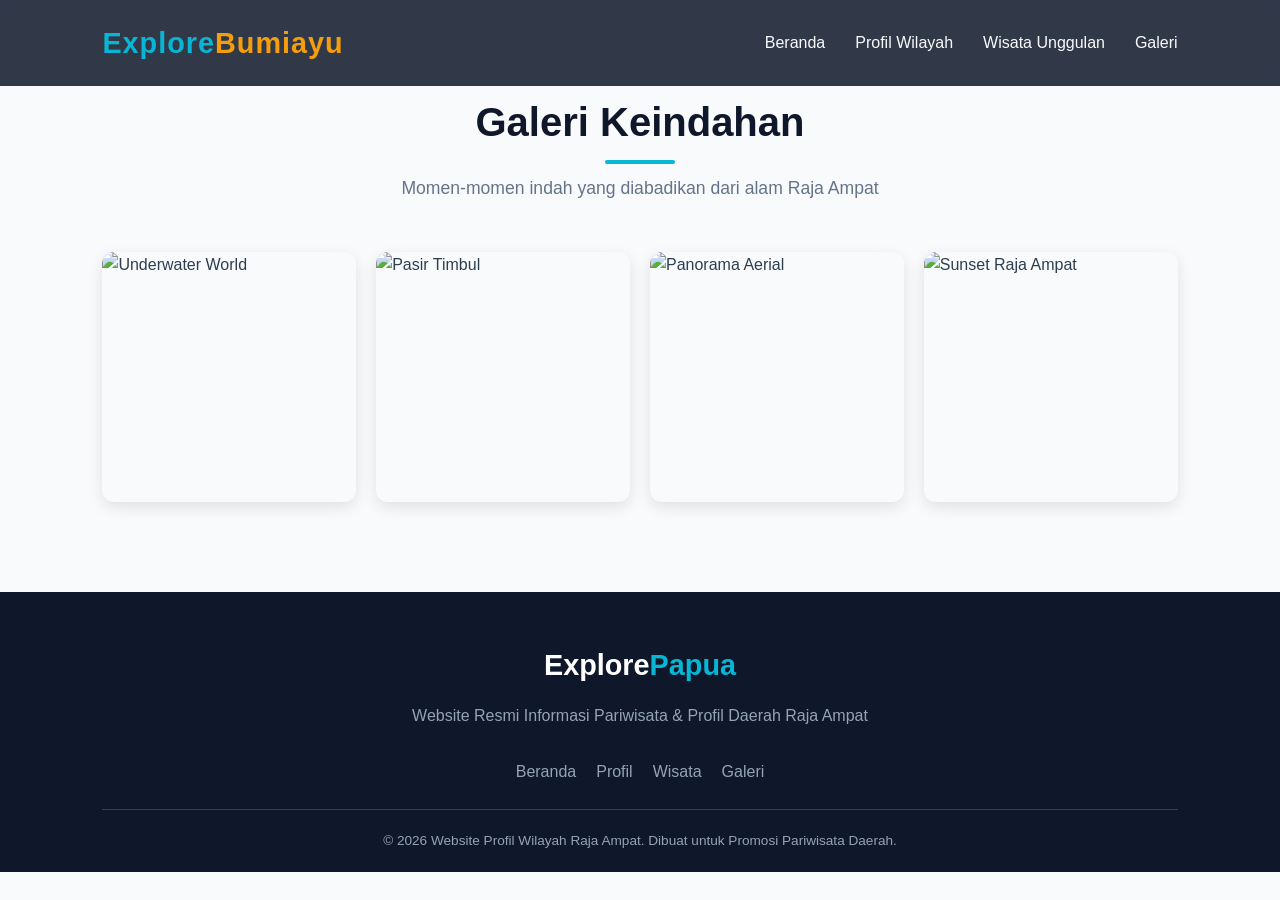
==== galeri.html @ 5a4b557e "Create galeri.html" ====
<!DOCTYPE html>
<html lang="id">
<head>
    <meta charset="UTF-8">
    <meta name="viewport" content="width=device-width, initial-scale=1.0">
    <title>Pesona Alam & Wisata - Bumiayu</title>
    <link rel="stylesheet" href="style.css">
</head>
<body>

    <!-- NAVIGASI -->
    <nav class="navbar">
        <div class="logo">Explore<span>Bumiayu</span></div>
        <ul class="nav-links">
            <li><a href="index.html">Beranda</a></li>
            <li><a href="profile.html">Profil Wilayah</a></li>
            <li><a href="wisata.html">Wisata Unggulan</a></li>
            <li><a href="#galeri">Galeri</a></li>
        </ul>
    </nav>

  <!-- GALERI FOTO SECTION -->
    <section id="galeri">
        <div class="section-title">
            <h2>Galeri Keindahan</h2>
            <p>Momen-momen indah yang diabadikan dari alam Raja Ampat</p>
        </div>
        <div class="gallery-grid">
            <div class="gallery-item">
                <img src="https://images.unsplash.com/photo-1544644181-1484b3fdfc62?auto=format&fit=crop&w=600&q=80" alt="Underwater World">
                <div class="gallery-overlay">
                    <h4>Keanekaragaman Bawah Laut</h4>
                </div>
            </div>
            <div class="gallery-item">
                <img src="https://images.unsplash.com/photo-1507525428034-b723cf961d3e?auto=format&fit=crop&w=600&q=80" alt="Pasir Timbul">
                <div class="gallery-overlay">
                    <h4>Pantai Pasir Timbul</h4>
                </div>
            </div>
            <div class="gallery-item">
                <img src="https://images.unsplash.com/photo-1516690561799-46d8f74f9abf?auto=format&fit=crop&w=600&q=80" alt="Panorama Aerial">
                <div class="gallery-overlay">
                    <h4>Pemandangan Udara Karst</h4>
                </div>
            </div>
            <div class="gallery-item">
                <img src="https://images.unsplash.com/photo-1584551246679-0daf3d275d0f?auto=format&fit=crop&w=600&q=80" alt="Sunset Raja Ampat">
                <div class="gallery-overlay">
                    <h4>Matahari Terbenam Senja</h4>
                </div>
            </div>
        </div>
    </section>

    <!-- FOOTER -->
    <footer>
        <div class="footer-content">
            <div class="footer-logo">Explore<span>Papua</span></div>
            <p>Website Resmi Informasi Pariwisata & Profil Daerah Raja Ampat</p>
        </div>
        <ul class="footer-links">
            <li><a href="#beranda">Beranda</a></li>
            <li><a href="#profil">Profil</a></li>
            <li><a href="#wisata">Wisata</a></li>
            <li><a href="#galeri">Galeri</a></li>
        </ul>
        <div class="copyright">
            &copy; 2026 Website Profil Wilayah Raja Ampat. Dibuat untuk Promosi Pariwisata Daerah.
        </div>
    </footer>

</body>
</html>
---- style.css ----
/* --- RESET & GLOBAL STYLES --- */
* {
    margin: 0;
    padding: 0;
    box-sizing: border-box;
}

body {
    font-family: 'Segoe UI', Tahoma, Geneva, Verdana, sans-serif;
    color: #2c3e50;
    background-color: #f8fafc;
    line-height: 1.6;
}

a {
    text-decoration: none;
    color: inherit;
}

/* --- NAVBAR --- */
.navbar {
    position: fixed;
    top: 0;
    left: 0;
    width: 100%;
    display: flex;
    justify-content: space-between;
    align-items: center;
    padding: 20px 8%;
    background: rgba(15, 23, 42, 0.85);
    backdrop-filter: blur(10px);
    z-index: 1000;
    transition: all 0.3s ease;
}

.navbar .logo {
    font-size: 1.8rem;
    font-weight: 700;
    color: #06b6d4;
    letter-spacing: 1px;
}

.navbar .logo span {
    color: #f59e0b;
}

.nav-links {
    display: flex;
    list-style: none;
    gap: 30px;
}

.nav-links a {
    color: #f8fafc;
    font-weight: 500;
    transition: color 0.3s ease;
}

.nav-links a:hover {
    color: #06b6d4;
}

/* --- HERO SECTION --- */
.hero {
    height: 100vh;
    background: linear-gradient(rgba(15, 23, 42, 0.5), rgba(15, 23, 42, 0.7)), 
                url('https://images.unsplash.com/photo-1516690561799-46d8f74f9abf?auto=format&fit=crop&w=1920&q=80') center/cover no-repeat;
    display: flex;
    flex-direction: column;
    justify-content: center;
    align-items: center;
    text-align: center;
    color: #ffffff;
    padding: 0 20px;
}

.hero h1 {
    font-size: 3.5rem;
    font-weight: 800;
    margin-bottom: 20px;
    text-shadow: 2px 4px 10px rgba(0,0,0,0.5);
    letter-spacing: 2px;
}

.hero p {
    font-size: 1.3rem;
    max-width: 650px;
    margin-bottom: 35px;
    color: #e2e8f0;
    text-shadow: 1px 2px 5px rgba(0,0,0,0.5);
}

.btn-primary {
    padding: 14px 32px;
    background: linear-gradient(135deg, #06b6d4, #0284c7);
    color: #ffffff;
    font-size: 1rem;
    font-weight: 600;
    border-radius: 50px;
    box-shadow: 0 10px 20px rgba(6, 182, 212, 0.4);
    transition: all 0.3s ease;
    display: inline-block;
}

.btn-primary:hover {
    transform: translateY(-3px);
    box-shadow: 0 15px 25px rgba(6, 182, 212, 0.6);
    background: linear-gradient(135deg, #0284c7, #0369a1);
}

/* --- SECTIONS COMMON --- */
section {
    padding: 90px 8%;
}

.section-title {
    text-align: center;
    margin-bottom: 50px;
}

.section-title h2 {
    font-size: 2.5rem;
    color: #0f172a;
    position: relative;
    display: inline-block;
    padding-bottom: 10px;
}

.section-title h2::after {
    content: '';
    position: absolute;
    bottom: 0;
    left: 50%;
    transform: translateX(-50%);
    width: 70px;
    height: 4px;
    background: #06b6d4;
    border-radius: 2px;
}

.section-title p {
    color: #64748b;
    margin-top: 10px;
    font-size: 1.1rem;
}

/* --- ABOUT / PROFIL SECTION --- */
.about-container {
    display: grid;
    grid-template-columns: 1fr 1fr;
    gap: 50px;
    align-items: center;
}

.about-img {
    position: relative;
    border-radius: 20px;
    overflow: hidden;
    box-shadow: 0 20px 30px rgba(0,0,0,0.15);
}

.about-img img {
    width: 100%;
    height: 100%;
    object-fit: cover;
    display: block;
    transition: transform 0.5s ease;
}

.about-img:hover img {
    transform: scale(1.05);
}

.about-text h3 {
    font-size: 1.8rem;
    color: #0f172a;
    margin-bottom: 15px;
}

.about-text p {
    color: #475569;
    margin-bottom: 20px;
    text-align: justify;
}

.stats-grid {
    display: grid;
    grid-template-columns: repeat(3, 1fr);
    gap: 20px;
    margin-top: 30px;
}

.stat-card {
    background: #ffffff;
    padding: 20px;
    border-radius: 12px;
    text-align: center;
    box-shadow: 0 4px 15px rgba(0,0,0,0.05);
    border-bottom: 3px solid #06b6d4;
}

.stat-card h4 {
    font-size: 1.8rem;
    color: #0284c7;
}

.stat-card p {
    font-size: 0.9rem;
    color: #64748b;
    margin-bottom: 0;
}

/* --- DESTINASI WISATA SECTION --- */
.destinasi {
    background-color: #f1f5f9;
}

.destinasi-grid {
    display: grid;
    grid-template-columns: repeat(auto-fit, minmax(300px, 1fr));
    gap: 30px;
}

.card {
    background: #ffffff;
    border-radius: 16px;
    overflow: hidden;
    box-shadow: 0 10px 20px rgba(0,0,0,0.05);
    transition: all 0.3s ease;
    display: flex;
    flex-direction: column;
}

.card:hover {
    transform: translateY(-10px);
    box-shadow: 0 20px 30px rgba(0,0,0,0.12);
}

.card-img {
    height: 220px;
    overflow: hidden;
    position: relative;
}

.card-img img {
    width: 100%;
    height: 100%;
    object-fit: cover;
    transition: transform 0.5s ease;
}

.card:hover .card-img img {
    transform: scale(1.1);
}

.card-badge {
    position: absolute;
    top: 15px;
    right: 15px;
    background: rgba(15, 23, 42, 0.7);
    color: #ffffff;
    padding: 5px 12px;
    border-radius: 20px;
    font-size: 0.8rem;
    backdrop-filter: blur(5px);
}

.card-body {
    padding: 25px;
    display: flex;
    flex-direction: column;
    flex-grow: 1;
}

.card-body h3 {
    font-size: 1.3rem;
    margin-bottom: 10px;
    color: #0f172a;
}

.card-body p {
    color: #64748b;
    font-size: 0.95rem;
    margin-bottom: 20px;
    flex-grow: 1;
}

.card-link {
    color: #0284c7;
    font-weight: 600;
    display: inline-flex;
    align-items: center;
    gap: 5px;
    transition: gap 0.3s ease;
}

.card-link:hover {
    gap: 10px;
}

/* --- GALLERY SECTION --- */
.gallery-grid {
    display: grid;
    grid-template-columns: repeat(auto-fit, minmax(250px, 1fr));
    gap: 20px;
}

.gallery-item {
    position: relative;
    border-radius: 12px;
    overflow: hidden;
    height: 250px;
    box-shadow: 0 5px 15px rgba(0,0,0,0.1);
}

.gallery-item img {
    width: 100%;
    height: 100%;
    object-fit: cover;
    transition: transform 0.5s ease;
}

.gallery-overlay {
    position: absolute;
    top: 0;
    left: 0;
    width: 100%;
    height: 100%;
    background: linear-gradient(to top, rgba(15, 23, 42, 0.8), transparent);
    display: flex;
    align-items: flex-end;
    padding: 20px;
    opacity: 0;
    transition: opacity 0.3s ease;
}

.gallery-overlay h4 {
    color: #ffffff;
    font-size: 1.1rem;
}

.gallery-item:hover img {
    transform: scale(1.1);
}

.gallery-item:hover .gallery-overlay {
    opacity: 1;
}

/* --- FOOTER --- */
footer {
    background: #0f172a;
    color: #94a3b8;
    padding: 50px 8% 20px;
    text-align: center;
}

.footer-content {
    margin-bottom: 30px;
}

.footer-logo {
    font-size: 1.8rem;
    font-weight: 700;
    color: #ffffff;
    margin-bottom: 15px;
}

.footer-logo span {
    color: #06b6d4;
}

.footer-links {
    display: flex;
    justify-content: center;
    gap: 20px;
    margin-bottom: 25px;
    list-style: none;
}

.footer-links a {
    color: #94a3b8;
    transition: color 0.3s ease;
}

.footer-links a:hover {
    color: #06b6d4;
}

.copyright {
    border-top: 1px solid #334155;
    padding-top: 20px;
    font-size: 0.85rem;
}

/* --- RESPONSIVE DESIGN --- */
@media (max-width: 768px) {
    .navbar {
        flex-direction: column;
        gap: 15px;
        padding: 15px 5%;
    }

    .hero h1 {
        font-size: 2.3rem;
    }

    .hero p {
        font-size: 1rem;
    }

    .about-container {
        grid-template-columns: 1fr;
    }

    .stats-grid {
        grid-template-columns: 1fr;
    }
    
    section {
        padding: 60px 5%;
    }
}
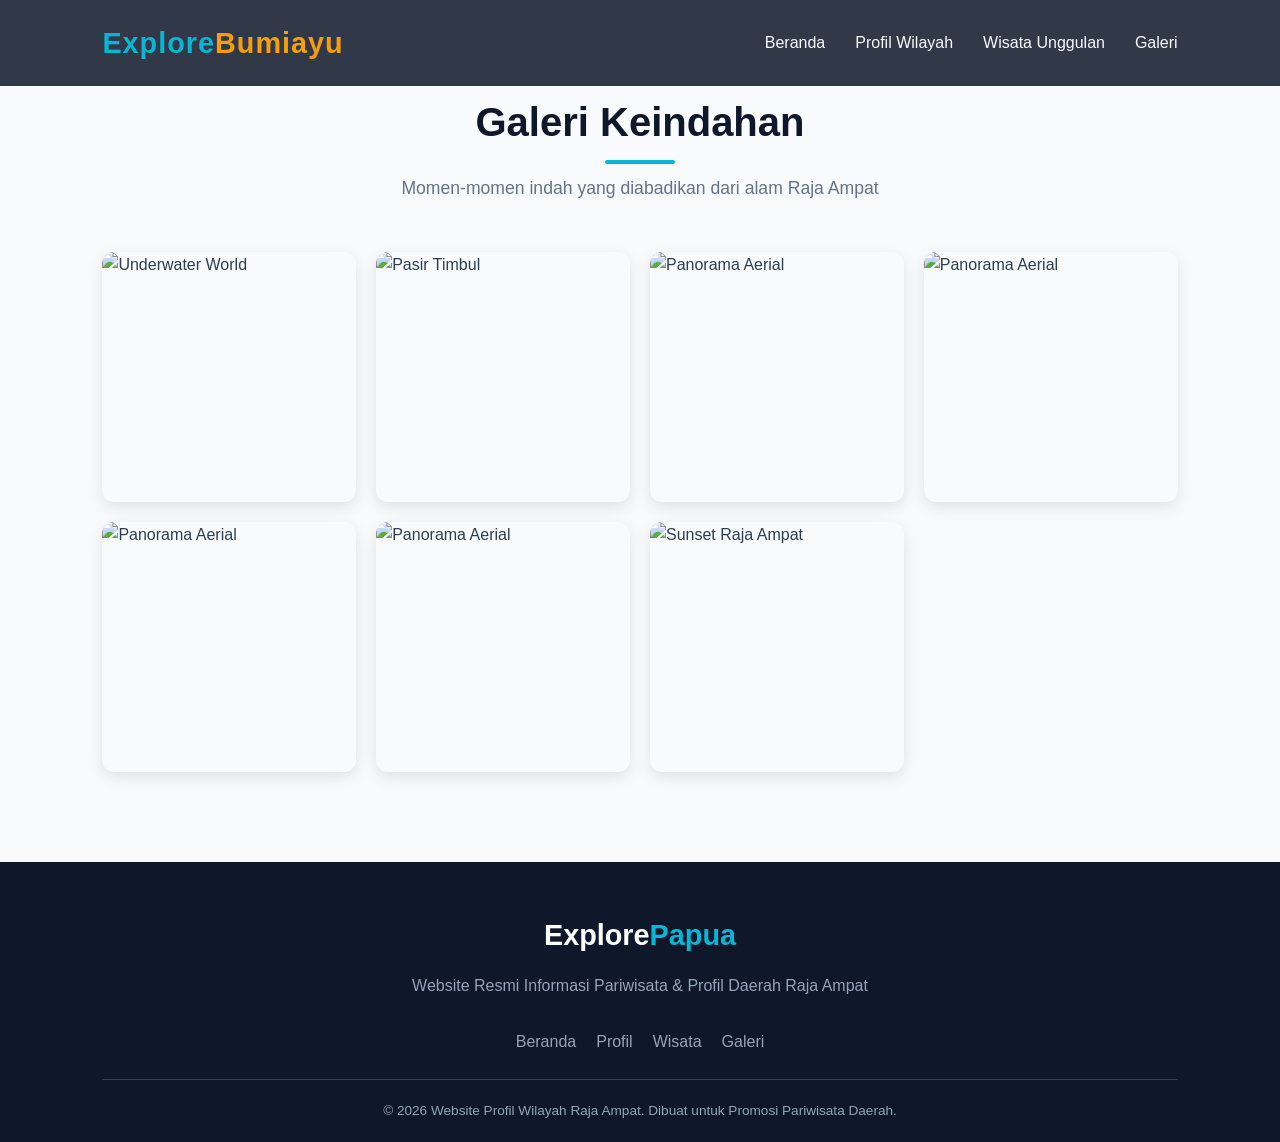
==== commit 0c704ffd: "Update galeri.html" ====
--- a/galeri.html
+++ b/galeri.html
@@ -45,6 +45,24 @@
                 </div>
             </div>
             <div class="gallery-item">
+                <img src="https://images.unsplash.com/photo-1516690561799-46d8f74f9abf?auto=format&fit=crop&w=600&q=80" alt="Panorama Aerial">
+                <div class="gallery-overlay">
+                    <h4>Pemandangan Udara Karst</h4>
+                </div>
+            </div>
+            <div class="gallery-item">
+                <img src="https://images.unsplash.com/photo-1516690561799-46d8f74f9abf?auto=format&fit=crop&w=600&q=80" alt="Panorama Aerial">
+                <div class="gallery-overlay">
+                    <h4>Pemandangan Udara Karst</h4>
+                </div>
+            </div>
+            <div class="gallery-item">
+                <img src="https://images.unsplash.com/photo-1516690561799-46d8f74f9abf?auto=format&fit=crop&w=600&q=80" alt="Panorama Aerial">
+                <div class="gallery-overlay">
+                    <h4>Pemandangan Udara Karst</h4>
+                </div>
+            </div>
+            <div class="gallery-item">
                 <img src="https://images.unsplash.com/photo-1584551246679-0daf3d275d0f?auto=format&fit=crop&w=600&q=80" alt="Sunset Raja Ampat">
                 <div class="gallery-overlay">
                     <h4>Matahari Terbenam Senja</h4>
--- a/style.css
+++ b/style.css
@@ -64,7 +64,7 @@
 .hero {
     height: 100vh;
     background: linear-gradient(rgba(15, 23, 42, 0.5), rgba(15, 23, 42, 0.7)), 
-                url('https://images.unsplash.com/photo-1516690561799-46d8f74f9abf?auto=format&fit=crop&w=1920&q=80') center/cover no-repeat;
+                url('https://share.google/AJbLZiYqFxaox2ajR') center/cover no-repeat;
     display: flex;
     flex-direction: column;
     justify-content: center;
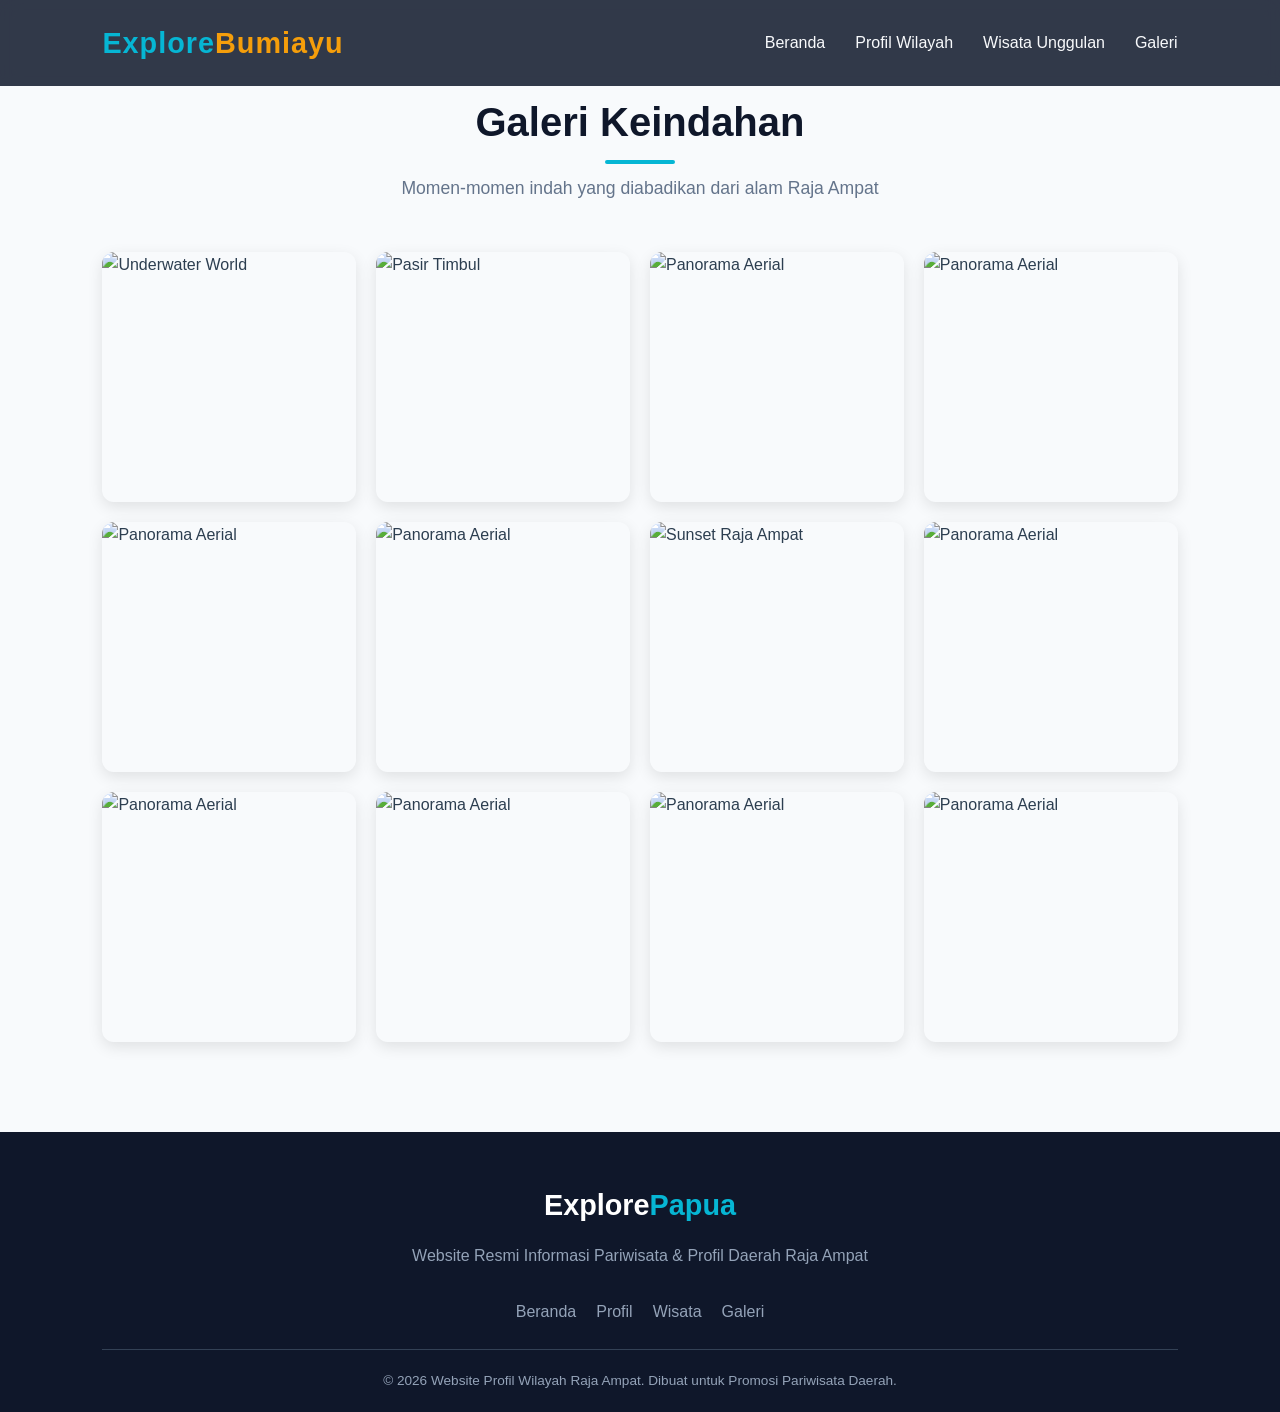
==== commit 0f76b05d: "Update galeri.html" ====
--- a/galeri.html
+++ b/galeri.html
@@ -68,6 +68,36 @@
                     <h4>Matahari Terbenam Senja</h4>
                 </div>
             </div>
+             <div class="gallery-item">
+                <img src="https://images.unsplash.com/photo-1516690561799-46d8f74f9abf?auto=format&fit=crop&w=600&q=80" alt="Panorama Aerial">
+                <div class="gallery-overlay">
+                    <h4>Pemandangan Udara Karst</h4>
+                </div>
+            </div>
+             <div class="gallery-item">
+                <img src="https://images.unsplash.com/photo-1516690561799-46d8f74f9abf?auto=format&fit=crop&w=600&q=80" alt="Panorama Aerial">
+                <div class="gallery-overlay">
+                    <h4>Pemandangan Udara Karst</h4>
+                </div>
+            </div>
+             <div class="gallery-item">
+                <img src="https://images.unsplash.com/photo-1516690561799-46d8f74f9abf?auto=format&fit=crop&w=600&q=80" alt="Panorama Aerial">
+                <div class="gallery-overlay">
+                    <h4>Pemandangan Udara Karst</h4>
+                </div>
+            </div>
+             <div class="gallery-item">
+                <img src="https://images.unsplash.com/photo-1516690561799-46d8f74f9abf?auto=format&fit=crop&w=600&q=80" alt="Panorama Aerial">
+                <div class="gallery-overlay">
+                    <h4>Pemandangan Udara Karst</h4>
+                </div>
+            </div>
+             <div class="gallery-item">
+                <img src="https://images.unsplash.com/photo-1516690561799-46d8f74f9abf?auto=format&fit=crop&w=600&q=80" alt="Panorama Aerial">
+                <div class="gallery-overlay">
+                    <h4>Pemandangan Udara Karst</h4>
+                </div>
+            </div>
         </div>
     </section>
 
--- a/style.css
+++ b/style.css
@@ -64,7 +64,7 @@
 .hero {
     height: 100vh;
     background: linear-gradient(rgba(15, 23, 42, 0.5), rgba(15, 23, 42, 0.7)), 
-                url('https://share.google/AJbLZiYqFxaox2ajR') center/cover no-repeat;
+                url('https://assets.promediateknologi.id/crop/0x0:0x0/1200x0/webp/photo/2023/04/11/kebun-teh-3007245566.jpg') center/cover no-repeat;
     display: flex;
     flex-direction: column;
     justify-content: center;
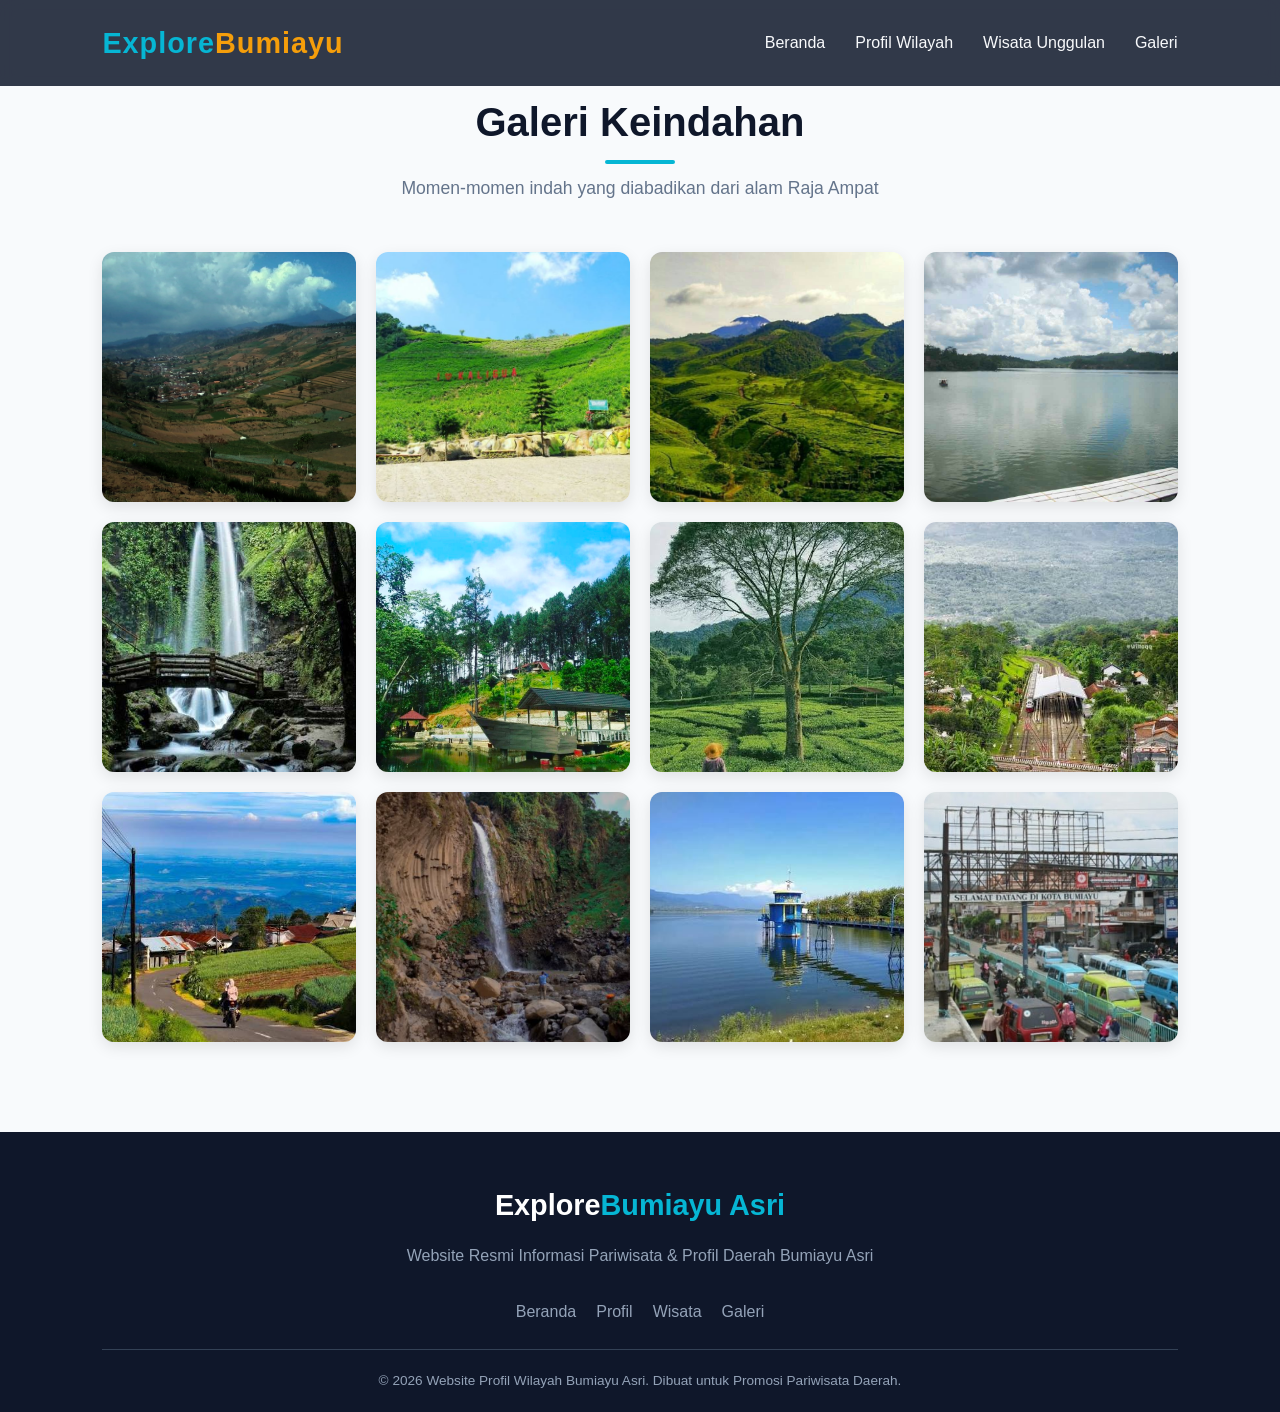
==== commit 59069f0d: "Update galeri.html" ====
--- a/galeri.html
+++ b/galeri.html
@@ -26,76 +26,88 @@
             <p>Momen-momen indah yang diabadikan dari alam Raja Ampat</p>
         </div>
         <div class="gallery-grid">
+            <!--1-->
             <div class="gallery-item">
-                <img src="https://images.unsplash.com/photo-1544644181-1484b3fdfc62?auto=format&fit=crop&w=600&q=80" alt="Underwater World">
+                <img src="gambar1.jpg" alt="Underwater World">
                 <div class="gallery-overlay">
-                    <h4>Keanekaragaman Bawah Laut</h4>
+                    <h4>Dukuh embel</h4>
                 </div>
             </div>
+            <!--2-->
             <div class="gallery-item">
-                <img src="https://images.unsplash.com/photo-1507525428034-b723cf961d3e?auto=format&fit=crop&w=600&q=80" alt="Pasir Timbul">
+                <img src="gambar2.jpg" alt="Pasir Timbul">
                 <div class="gallery-overlay">
-                    <h4>Pantai Pasir Timbul</h4>
+                    <h4>Goa jepang</h4>
                 </div>
             </div>
+            <!--3-->
             <div class="gallery-item">
-                <img src="https://images.unsplash.com/photo-1516690561799-46d8f74f9abf?auto=format&fit=crop&w=600&q=80" alt="Panorama Aerial">
+                <img src="gambar3.jpg" alt="Panorama Aerial">
+                <div class="gallery-overlay">
+                    <h4>Pemandangan Kebun Teh</h4>
+                </div>
+            </div>
+            <!--4-->
+            <div class="gallery-item">
+                <img src="gambar4.jpg" alt="Panorama Aerial">
+                <div class="gallery-overlay">
+                    <h4>Pemandangan Waduk Penjalin</h4>
+                </div>
+            </div>
+            <!--5-->
+            <div class="gallery-item">
+                <img src="gambar5.jpg" alt="Panorama Aerial">
+                <div class="gallery-overlay">
+                    <h4>Pemandangan Salah satu Curug</h4>
+                </div>
+            </div>
+            <!--6-->
+            <div class="gallery-item">
+                <img src="gambar6.png" alt="Panorama Aerial">
+                <div class="gallery-overlay">
+                    <h4>Pemandangan Sirah Pemali</h4>
+                </div>
+            </div>
+            <!--7-->
+            <div class="gallery-item">
+                <img src="gambar7.jpg" alt="Sunset Raja Ampat">
+                <div class="gallery-overlay">
+                    <h4>Agro Wisata Kaligua</h4>
+                </div>
+            </div>
+            <!--8-->
+             <div class="gallery-item">
+                <img src="gambar8.jpg" alt="Panorama Aerial">
+                <div class="gallery-overlay">
+                    <h4>Pemandangan Stasiun Bumiayu(Talok)</h4>
+                </div>
+            </div>
+            <!--9-->
+             <div class="gallery-item">
+                <img src="gambar9.jpg" alt="Panorama Aerial">
+                <div class="gallery-overlay">
+                    <h4>Pemandangan Jalan Sirampog</h4>
+                </div>
+            </div>
+            <!--10-->
+             <div class="gallery-item">
+                <img src="gambar10.png" alt="Panorama Aerial">
                 <div class="gallery-overlay">
                     <h4>Pemandangan Udara Karst</h4>
                 </div>
             </div>
-            <div class="gallery-item">
-                <img src="https://images.unsplash.com/photo-1516690561799-46d8f74f9abf?auto=format&fit=crop&w=600&q=80" alt="Panorama Aerial">
+            <!--11-->
+             <div class="gallery-item">
+                <img src="gambar11.jpg" alt="Panorama Aerial">
                 <div class="gallery-overlay">
-                    <h4>Pemandangan Udara Karst</h4>
+                    <h4>Pemandangan Curug Putri</h4>
                 </div>
             </div>
-            <div class="gallery-item">
-                <img src="https://images.unsplash.com/photo-1516690561799-46d8f74f9abf?auto=format&fit=crop&w=600&q=80" alt="Panorama Aerial">
+            <!--12-->
+             <div class="gallery-item">
+                <img src="gambar12.jpg" alt="Panorama Aerial">
                 <div class="gallery-overlay">
-                    <h4>Pemandangan Udara Karst</h4>
-                </div>
-            </div>
-            <div class="gallery-item">
-                <img src="https://images.unsplash.com/photo-1516690561799-46d8f74f9abf?auto=format&fit=crop&w=600&q=80" alt="Panorama Aerial">
-                <div class="gallery-overlay">
-                    <h4>Pemandangan Udara Karst</h4>
-                </div>
-            </div>
-            <div class="gallery-item">
-                <img src="https://images.unsplash.com/photo-1584551246679-0daf3d275d0f?auto=format&fit=crop&w=600&q=80" alt="Sunset Raja Ampat">
-                <div class="gallery-overlay">
-                    <h4>Matahari Terbenam Senja</h4>
-                </div>
-            </div>
-             <div class="gallery-item">
-                <img src="https://images.unsplash.com/photo-1516690561799-46d8f74f9abf?auto=format&fit=crop&w=600&q=80" alt="Panorama Aerial">
-                <div class="gallery-overlay">
-                    <h4>Pemandangan Udara Karst</h4>
-                </div>
-            </div>
-             <div class="gallery-item">
-                <img src="https://images.unsplash.com/photo-1516690561799-46d8f74f9abf?auto=format&fit=crop&w=600&q=80" alt="Panorama Aerial">
-                <div class="gallery-overlay">
-                    <h4>Pemandangan Udara Karst</h4>
-                </div>
-            </div>
-             <div class="gallery-item">
-                <img src="https://images.unsplash.com/photo-1516690561799-46d8f74f9abf?auto=format&fit=crop&w=600&q=80" alt="Panorama Aerial">
-                <div class="gallery-overlay">
-                    <h4>Pemandangan Udara Karst</h4>
-                </div>
-            </div>
-             <div class="gallery-item">
-                <img src="https://images.unsplash.com/photo-1516690561799-46d8f74f9abf?auto=format&fit=crop&w=600&q=80" alt="Panorama Aerial">
-                <div class="gallery-overlay">
-                    <h4>Pemandangan Udara Karst</h4>
-                </div>
-            </div>
-             <div class="gallery-item">
-                <img src="https://images.unsplash.com/photo-1516690561799-46d8f74f9abf?auto=format&fit=crop&w=600&q=80" alt="Panorama Aerial">
-                <div class="gallery-overlay">
-                    <h4>Pemandangan Udara Karst</h4>
+                    <h4>Pemandangan Waduk Malahayu</h4>
                 </div>
             </div>
         </div>
@@ -104,8 +116,8 @@
     <!-- FOOTER -->
     <footer>
         <div class="footer-content">
-            <div class="footer-logo">Explore<span>Papua</span></div>
-            <p>Website Resmi Informasi Pariwisata & Profil Daerah Raja Ampat</p>
+            <div class="footer-logo">Explore<span>Bumiayu Asri</span></div>
+            <p>Website Resmi Informasi Pariwisata & Profil Daerah Bumiayu Asri</p>
         </div>
         <ul class="footer-links">
             <li><a href="#beranda">Beranda</a></li>
@@ -114,7 +126,7 @@
             <li><a href="#galeri">Galeri</a></li>
         </ul>
         <div class="copyright">
-            &copy; 2026 Website Profil Wilayah Raja Ampat. Dibuat untuk Promosi Pariwisata Daerah.
+            &copy; 2026 Website Profil Wilayah Bumiayu Asri. Dibuat untuk Promosi Pariwisata Daerah.
         </div>
     </footer>
 
--- a/style.css
+++ b/style.css
@@ -64,7 +64,7 @@
 .hero {
     height: 100vh;
     background: linear-gradient(rgba(15, 23, 42, 0.5), rgba(15, 23, 42, 0.7)), 
-                url('https://assets.promediateknologi.id/crop/0x0:0x0/1200x0/webp/photo/2023/04/11/kebun-teh-3007245566.jpg') center/cover no-repeat;
+                url('oke.jpg') center/cover no-repeat;
     display: flex;
     flex-direction: column;
     justify-content: center;
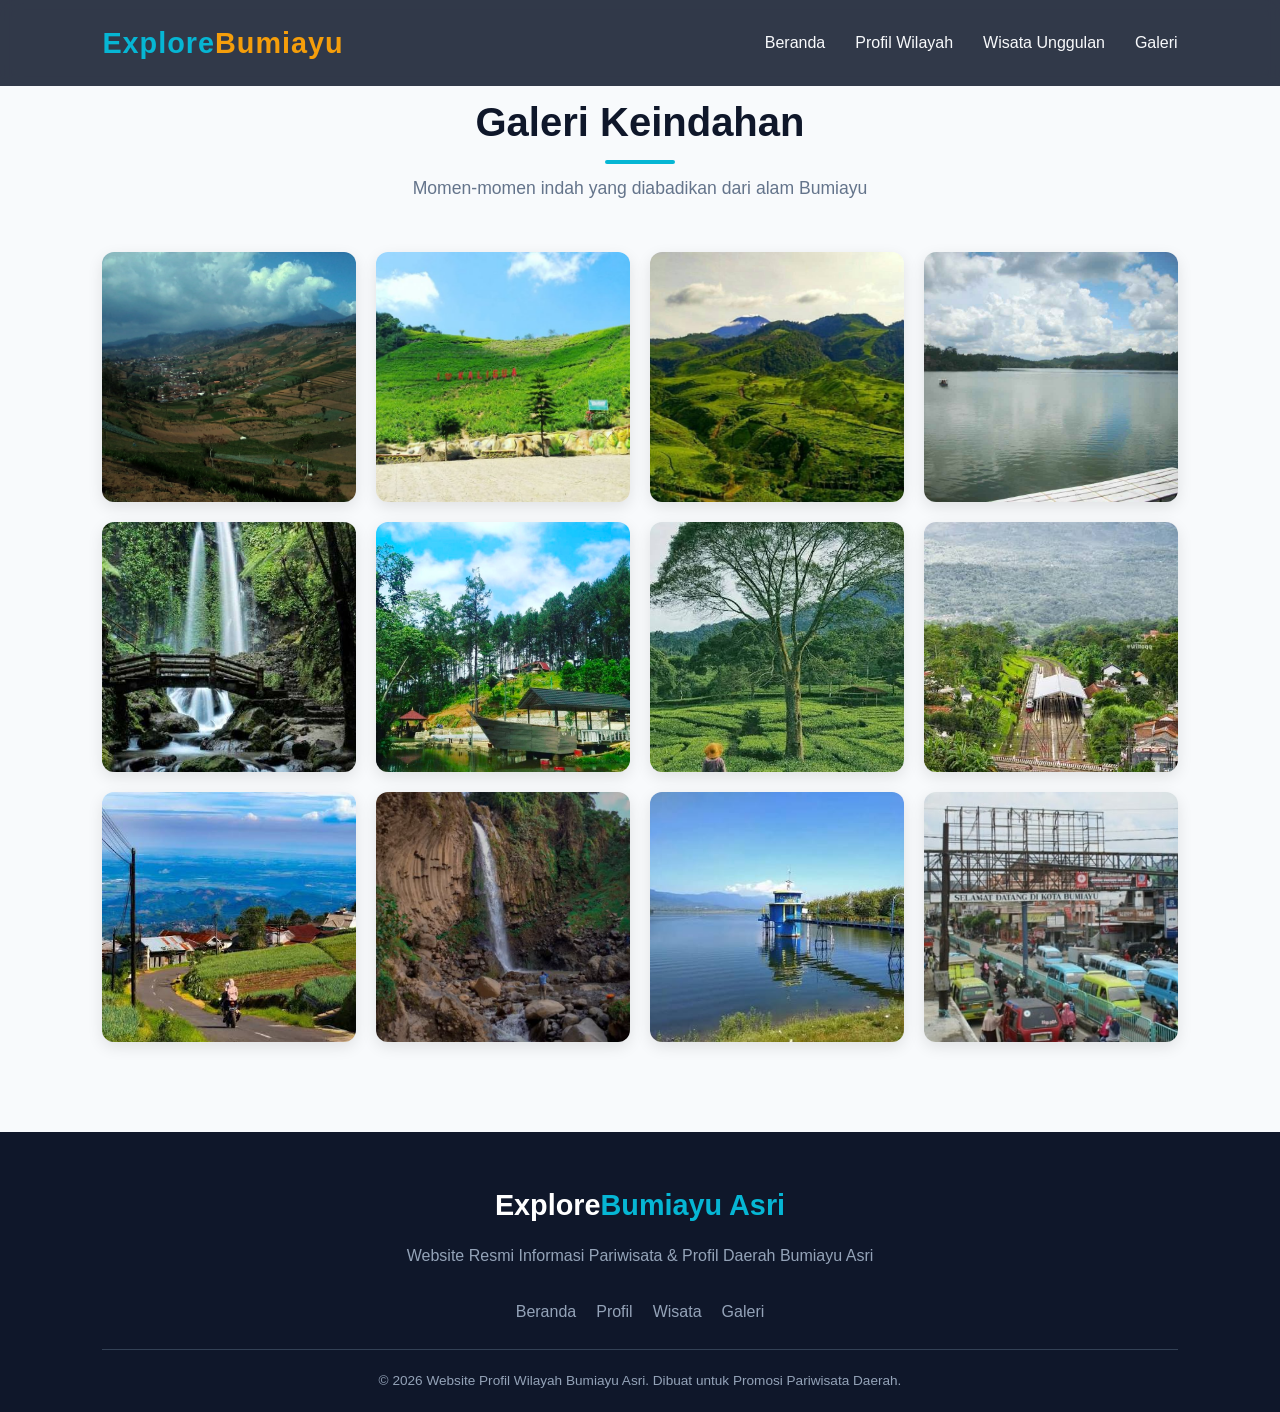
==== commit 4d31907d: "Update galeri.html" ====
--- a/galeri.html
+++ b/galeri.html
@@ -23,7 +23,7 @@
     <section id="galeri">
         <div class="section-title">
             <h2>Galeri Keindahan</h2>
-            <p>Momen-momen indah yang diabadikan dari alam Raja Ampat</p>
+            <p>Momen-momen indah yang diabadikan dari alam Bumiayu</p>
         </div>
         <div class="gallery-grid">
             <!--1-->
@@ -93,21 +93,21 @@
              <div class="gallery-item">
                 <img src="gambar10.png" alt="Panorama Aerial">
                 <div class="gallery-overlay">
-                    <h4>Pemandangan Udara Karst</h4>
+                    <h4>Pemandangan Curug</h4>
                 </div>
             </div>
             <!--11-->
              <div class="gallery-item">
                 <img src="gambar11.jpg" alt="Panorama Aerial">
                 <div class="gallery-overlay">
-                    <h4>Pemandangan Curug Putri</h4>
+                    <h4>Pemandangan Waduk apa aja</h4>
                 </div>
             </div>
             <!--12-->
              <div class="gallery-item">
                 <img src="gambar12.jpg" alt="Panorama Aerial">
                 <div class="gallery-overlay">
-                    <h4>Pemandangan Waduk Malahayu</h4>
+                    <h4>Pemandangan kota Bumiayu</h4>
                 </div>
             </div>
         </div>
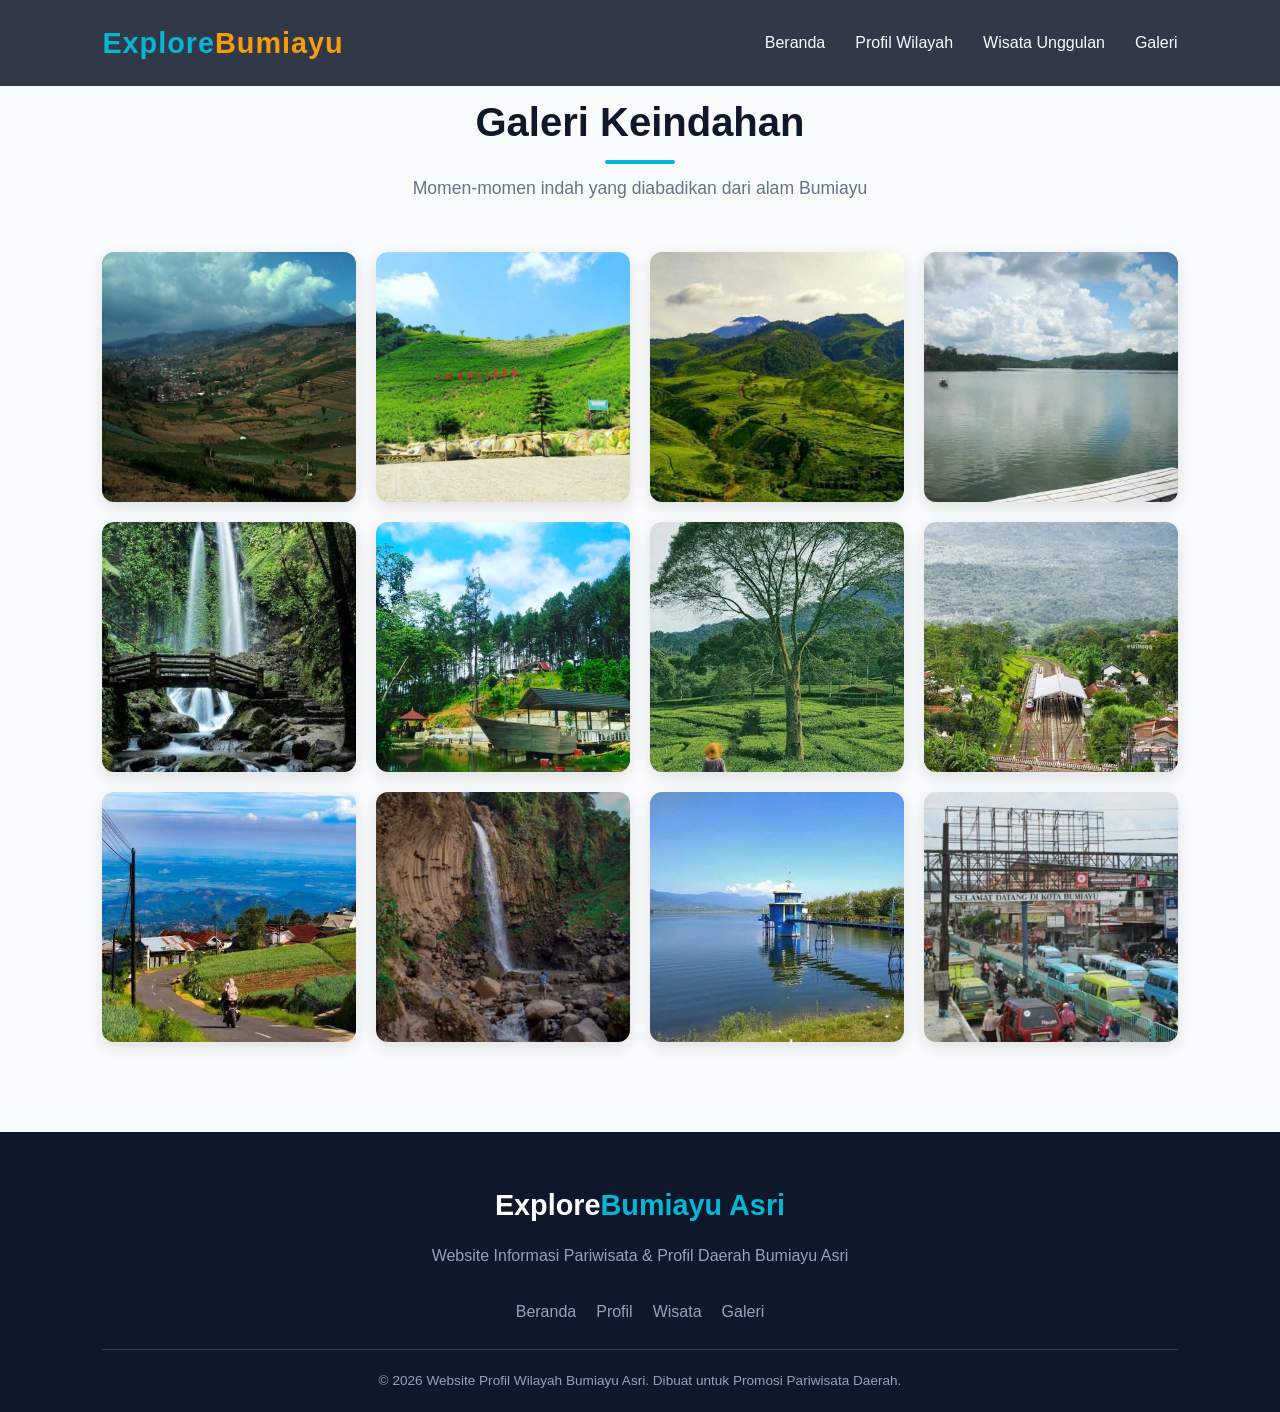
==== commit 4ebe0792: "Update galeri.html" ====
--- a/galeri.html
+++ b/galeri.html
@@ -117,7 +117,7 @@
     <footer>
         <div class="footer-content">
             <div class="footer-logo">Explore<span>Bumiayu Asri</span></div>
-            <p>Website Resmi Informasi Pariwisata & Profil Daerah Bumiayu Asri</p>
+            <p>Website Informasi Pariwisata & Profil Daerah Bumiayu Asri</p>
         </div>
         <ul class="footer-links">
             <li><a href="#beranda">Beranda</a></li>
